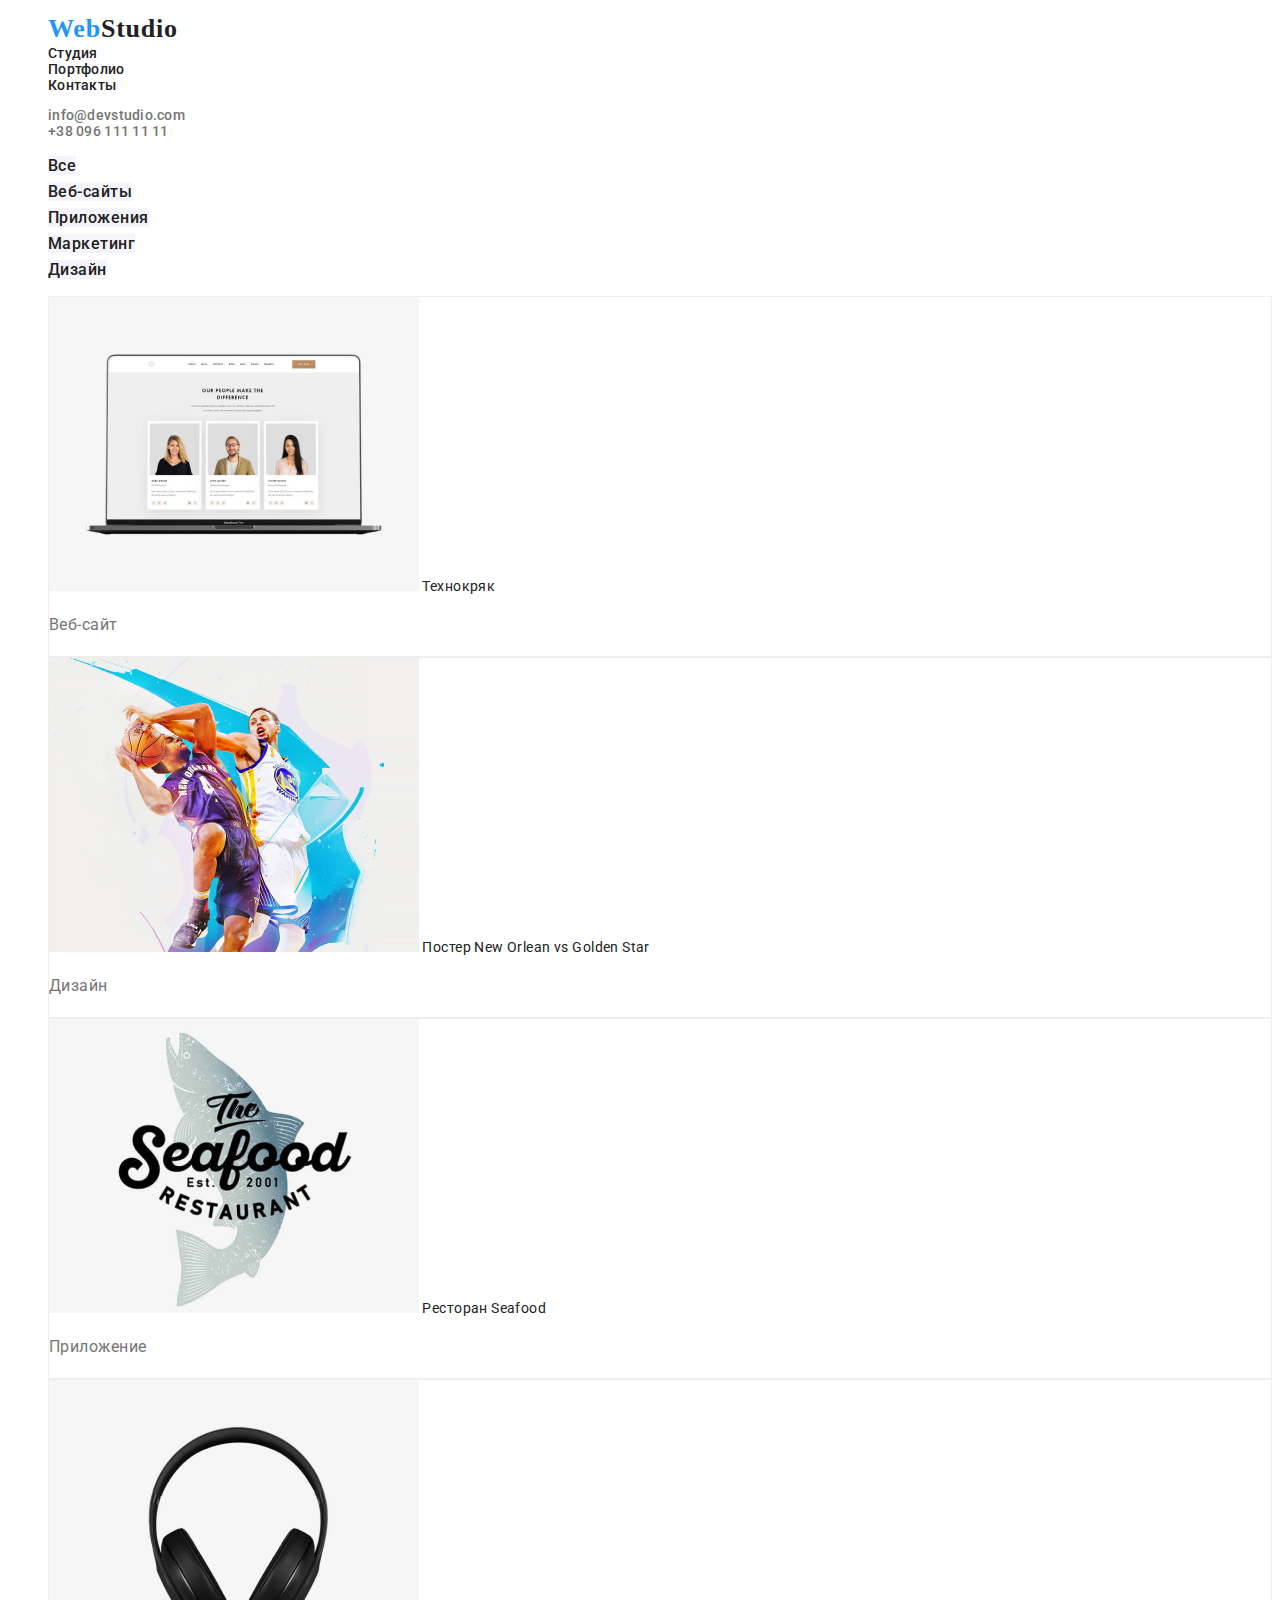
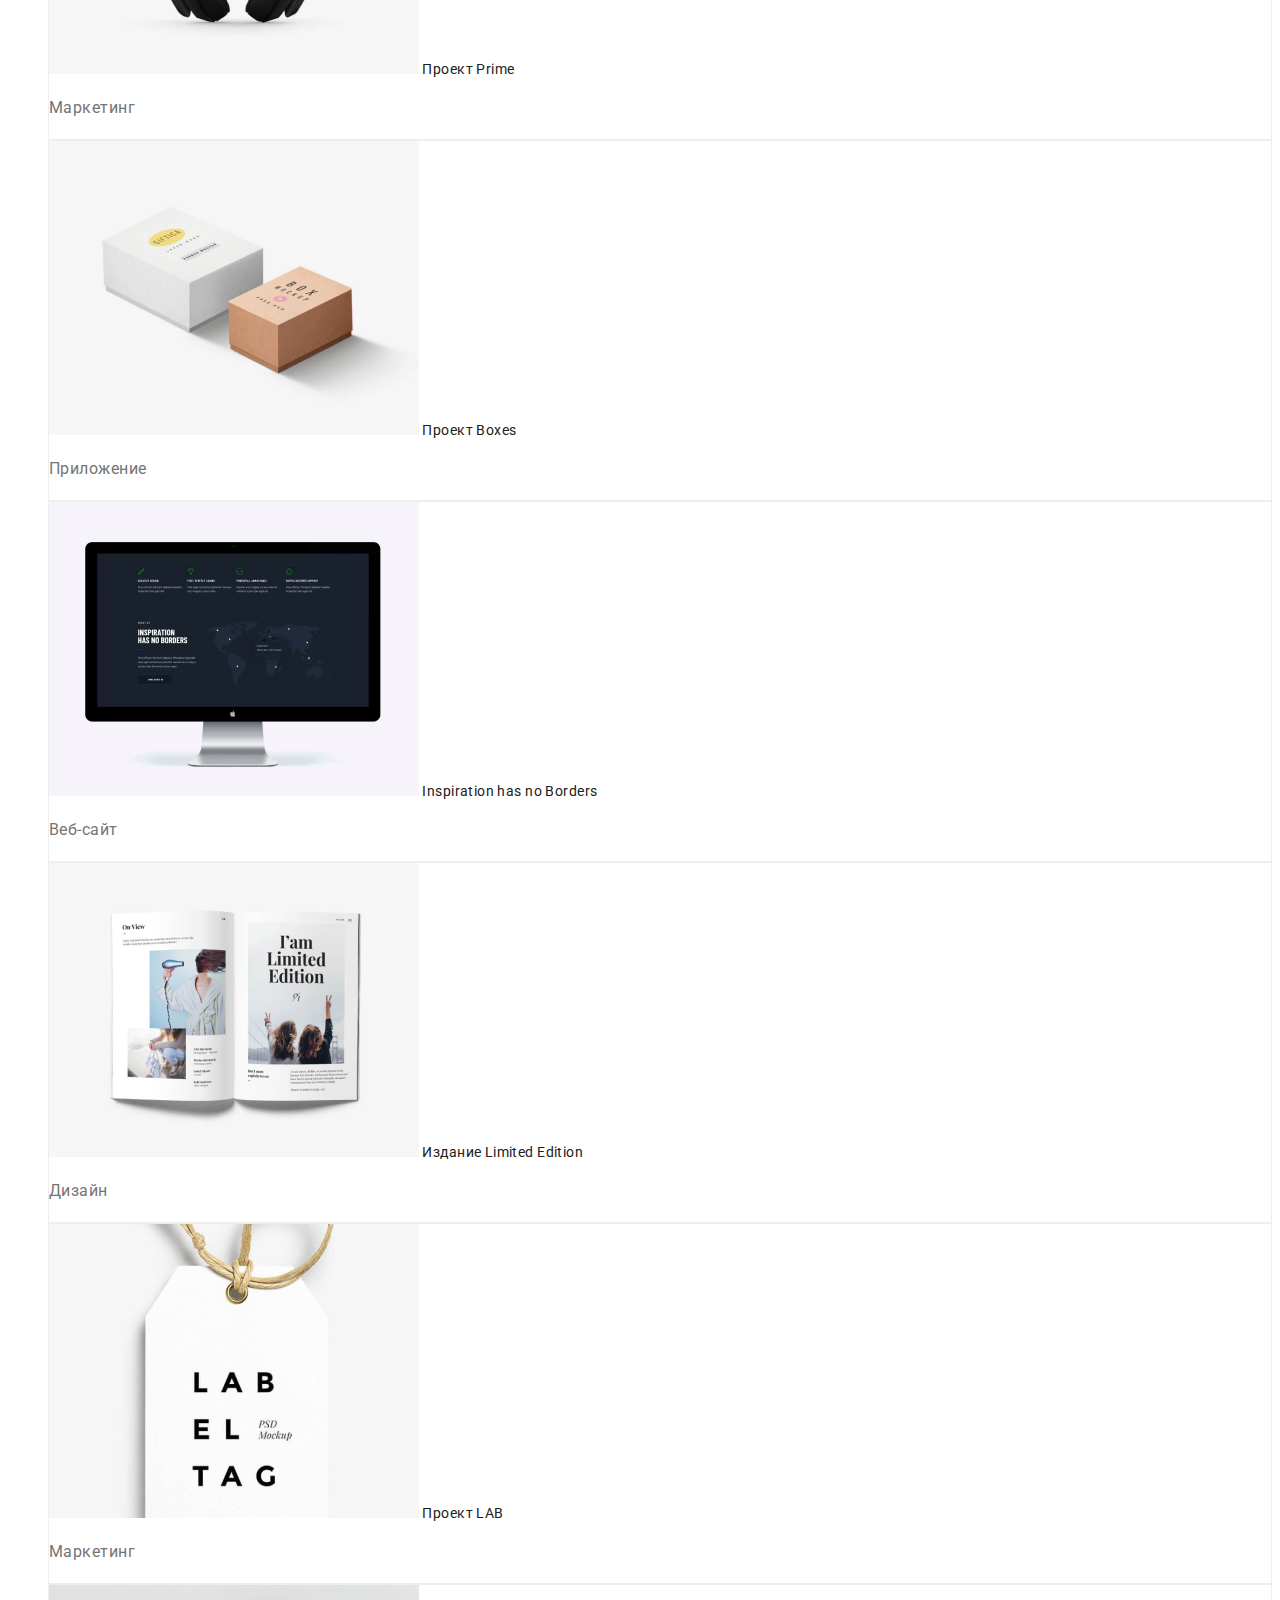
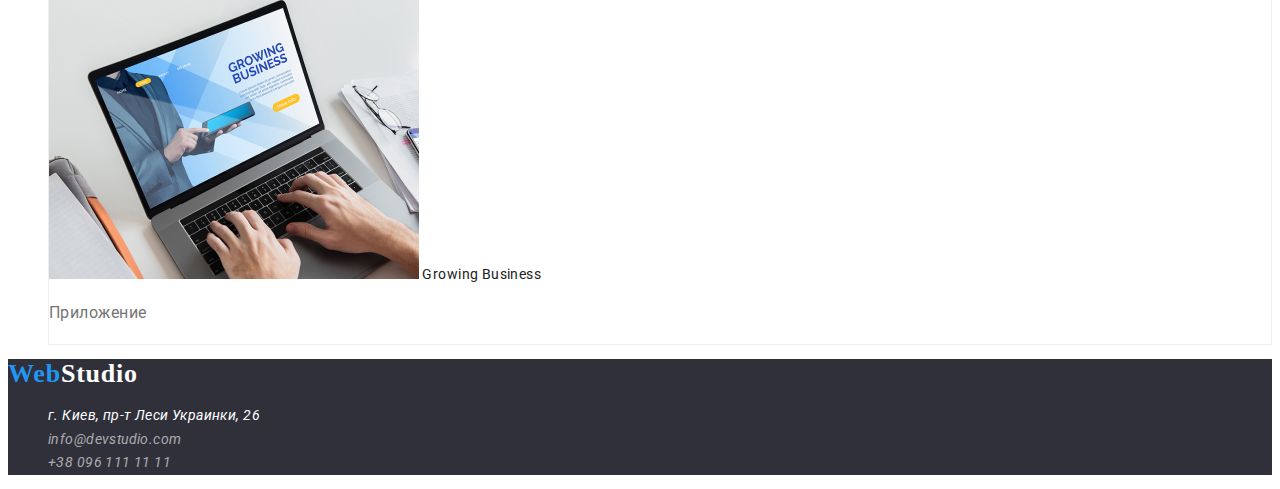
==== page.html @ d5e19ce3 "дз" ====
<!DOCTYPE html>
<html lang="ru">
<head>
    <meta charset="UTF-8">
    <meta name="viewport" content="width=device-width, initial-scale=1.0">
    <title>WebStudio</title>
    <link href="https://fonts.googleapis.com/css2?family=Roboto:ital,wght@0,500;1,400;1,700;1,900&display=swap" rel="stylesheet">
    <link rel="stylesheet" href="css/he-fo.css">
</head>
<body>
    <header>
        <nav>
          <ul>
            <li><a href="./" class="logo"><span class="blue">Web</span>Studio</a></li>
            <li><a href="#" class="link text-nav">Студия</a></li>
            <li><a href="page.html" class="link text-nav">Портфолио</a></li>
            <li><a href="#contacts" class="link text-nav">Контакты</a></li>
          </ul>
        </nav>
        <ul>
          <li><a href="mailto:info@devstudio.com" class="link address-header">info@devstudio.com</a></li>
          <li><a href="tel:380961111111" class="link address-header">+38 096 111 11 11</a></li>
        </ul>
    </header>
    <main>
            <ul>
                <li><a href="#" class="link a-services">Все</a></li>
                <li><a href="#" class="link a-services">Веб-сайты</a></li>
                <li><a href="#" class="link a-services">Приложения</a></li>
                <li><a href="#" class="link a-services">Маркетинг</a></li>
                <li><a href="#" class="link a-services">Дизайн</a></li>
            </ul>
        <ul>
            <li class="services">
                <img src="photo-page/img.jpg" alt="Веб-сайт">
                <a class="text-photo" href="#">Технокряк</a>
                <p class="text-photo-gray">Веб-сайт</p>
            </li>
            <li class="services">
                <img src="photo-page/img-1.jpg" alt="Дизайн">
                <a class="text-photo" href="#">Постер New Orlean vs Golden Star</a>
                <p class="text-photo-gray">Дизайн</p>
            </li>
            <li class="services">
                <img src="photo-page/img-2.jpg" alt="Приложение">
                <a class="text-photo" href="#">Ресторан Seafood</a>
                <p class="text-photo-gray">Приложение</p>
            </li>
            <li class="services">
                <img src="photo-page/img-3.jpg" alt="Маркетинг">
                <a class="text-photo" href="#">Проект Prime</a>
                <p class="text-photo-gray">Маркетинг</p>
            </li>
            <li class="services">
                <img src="photo-page/img-4.jpg" alt="Приложение">
                <a class="text-photo" href="#">Проект Boxes</a>
                <p class="text-photo-gray">Приложение</p>
            </li>
            <li class="services">
                <img src="photo-page/img-5.jpg" alt="Веб-сайт">
                <a class="text-photo" href="#">Inspiration has no Borders</a>
                <p class="text-photo-gray">Веб-сайт</p>
            </li>
            <li class="services">
                <img src="photo-page/img-6.jpg" alt="Дизайн">
                <a class="text-photo" href="#">Издание Limited Edition</a>
                <p class="text-photo-gray">Дизайн</p>
            </li>
            <li class="services">
                <img src="photo-page/img-7.jpg" alt="Маркетинг">
                <a class="text-photo" href="#">Проект LAB</a>
                <p class="text-photo-gray">Маркетинг</p>
            </li>
            <li class="services">
                <img src="photo-page/img-8.jpg" alt="Приложение">
                <a class="text-photo" href="#">Growing Business</a>
                <p class="text-photo-gray">Приложение</p>
            </li>
        </ul>
    </main>
    <footer class="footer">
        <a href="./index.html" class="footer-logo"><span class="blue">Web</span>Studio</a>
        <address class="footer-address">
          <ul>
            <li>
              <a href="https://goo.gl/maps/GqUUFyfEdXHanACt6" class="link map">г. Киев, пр-т Леси Украинки, 26</a>
            </li>
            <li>
              <a id="contacts" href="mailto:info@devstudio.com" class="link footer-link">info@devstudio.com</a>
            </li>
            <li>
              <a href="tel:380961111111" class="link footer-link">+38 096 111 11 11</a>
            </li>
          </ul>
        </address>
      </footer>

    
</body>
</html>
---- css/he-fo.css ----
body {
    font-family: 'Roboto', sans-serif;
    color:var(--main--text--color) ;
    font-size: 14px;
    letter-spacing: 0.03em;
}
li {
    list-style-type: none;
}
/* основной цвет #757575;*/
/* вторичный цвет #212121;*/
/* акцент #2196F3;*/
/* белый #FFFFFF */
/* фон героя #2F303A; */
/* фон кнопок #F5F4FA; */
:root {
    --main--text--color: #757575;
    --secondary--text--color: #212121;
    --accent-color:#2196F3;
    --white--color:#FFFFFF;
    --background--color:#2F303A;
}
.link{
    text-decoration: none;
    color: inherit;
}
.link:focus,
.link:hover {
    color: var(--accent-color);
}
.blue {
    color: var(--accent-color);
    
}
.logo {
    font-family: Raleway;
    color: var(--secondary--text--color);
    text-decoration: none;
    font-weight: bold;
    font-size: 26px;
    line-height: 1.19;
    letter-spacing: 0.03em;
}
.text-nav {
    color: var(--secondary--text--color);
    font-weight: 500;
    line-height: 14px;
    letter-spacing: 0.02em;
}
.address-header {
    font-weight: 500;
    line-height: 16px;
    letter-spacing: 0.02em;
}
.a-services {
    color: var(--secondary--text--color);
    background-color:#F5F4FA; ;
    font-weight: 500;
    font-size: 16px;
    line-height: 1.62;
    letter-spacing: 0.03em;
}
.a-services:hover, 
.a-services:focus {
    background-color:var(--accent-color);
    color: var(--white--color);
}
.services {
    border: 1px solid #EEEEEE;
}
.text-photo {
    text-decoration: none;
    color: var(--secondary--text--color);
}
.text-photo-gray {
    font-size: 16px;
    line-height: 1.87;
    letter-spacing: 0.03em;
}
.footer {
    background-color: var(--background--color);
}
.footer-logo {
    font-family: Raleway;
    color: var(--white--color);
    text-decoration: none;
    font-weight: bold;
    font-size: 26px;
    line-height: 1.19;
    letter-spacing: 0.03em;
}
.footer-address{
    line-height: 1.71;
    letter-spacing: 0.03em;
}
.map {
    color: var(--white--color);
}
.footer-link {
    color: rgba(255, 255, 255, 0.6);
}
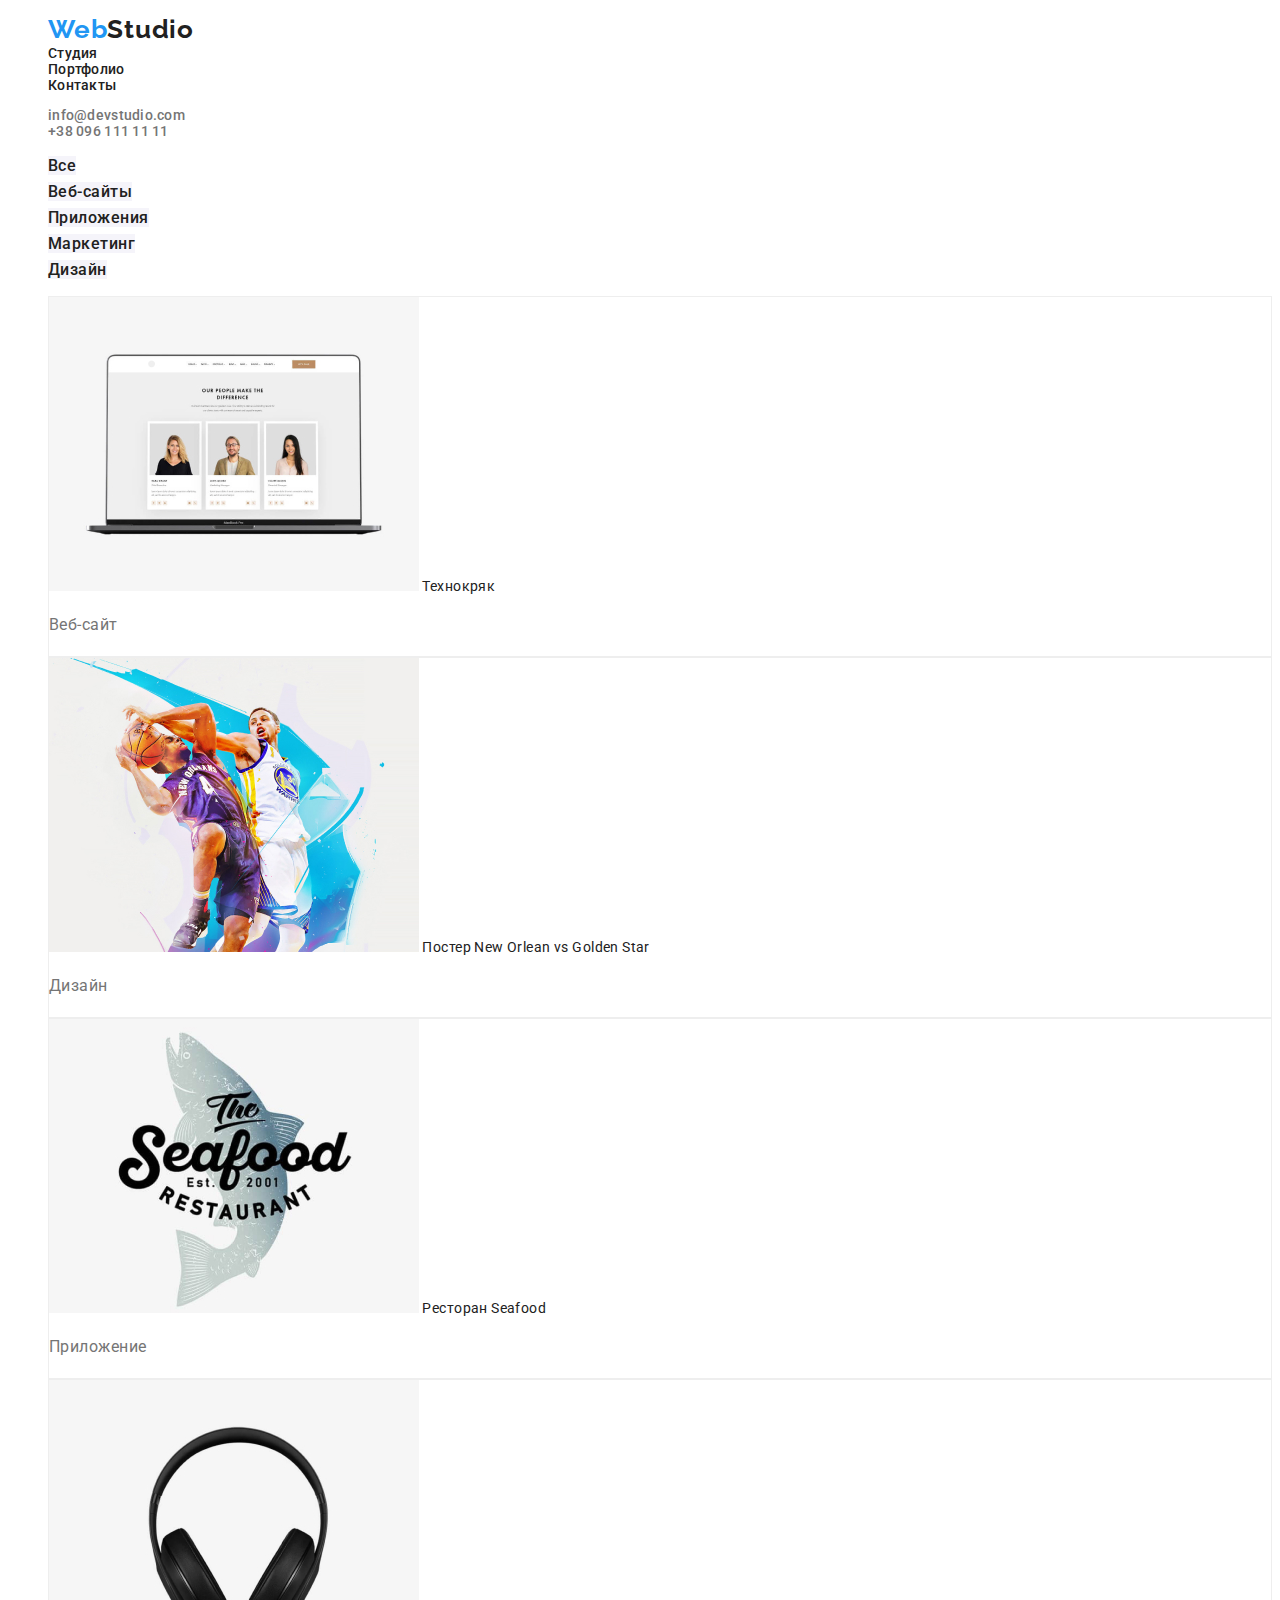
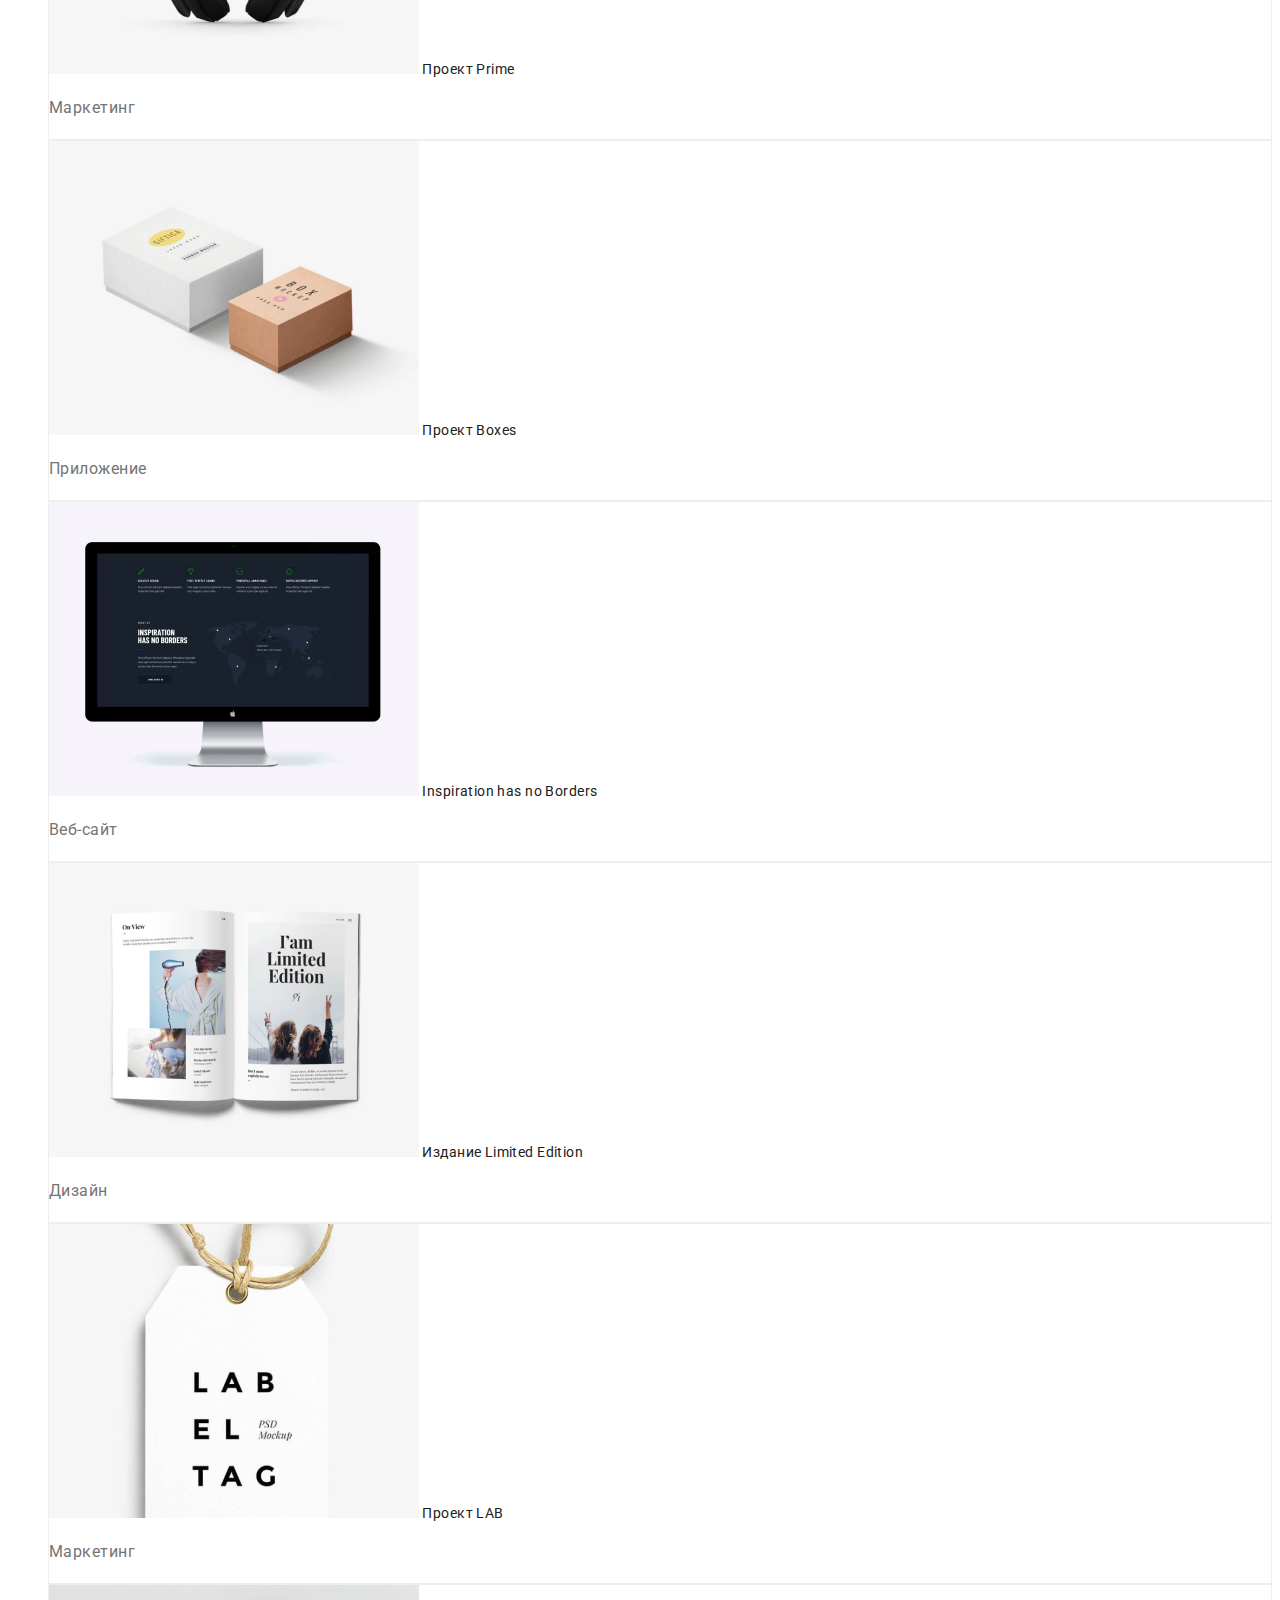
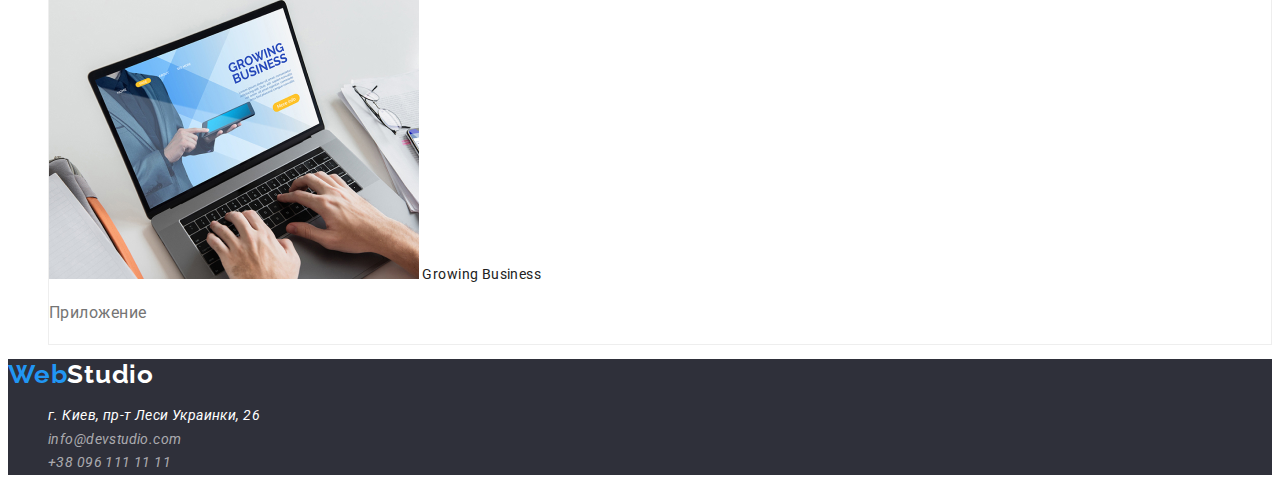
==== commit d68e4daa: "dz" ====
--- a/page.html
+++ b/page.html
@@ -4,6 +4,7 @@
     <meta charset="UTF-8">
     <meta name="viewport" content="width=device-width, initial-scale=1.0">
     <title>WebStudio</title>
+    <link href="https://fonts.googleapis.com/css2?family=Raleway:wght@700&display=swap" rel="stylesheet">
     <link href="https://fonts.googleapis.com/css2?family=Roboto:ital,wght@0,500;1,400;1,700;1,900&display=swap" rel="stylesheet">
     <link rel="stylesheet" href="css/he-fo.css">
 </head>
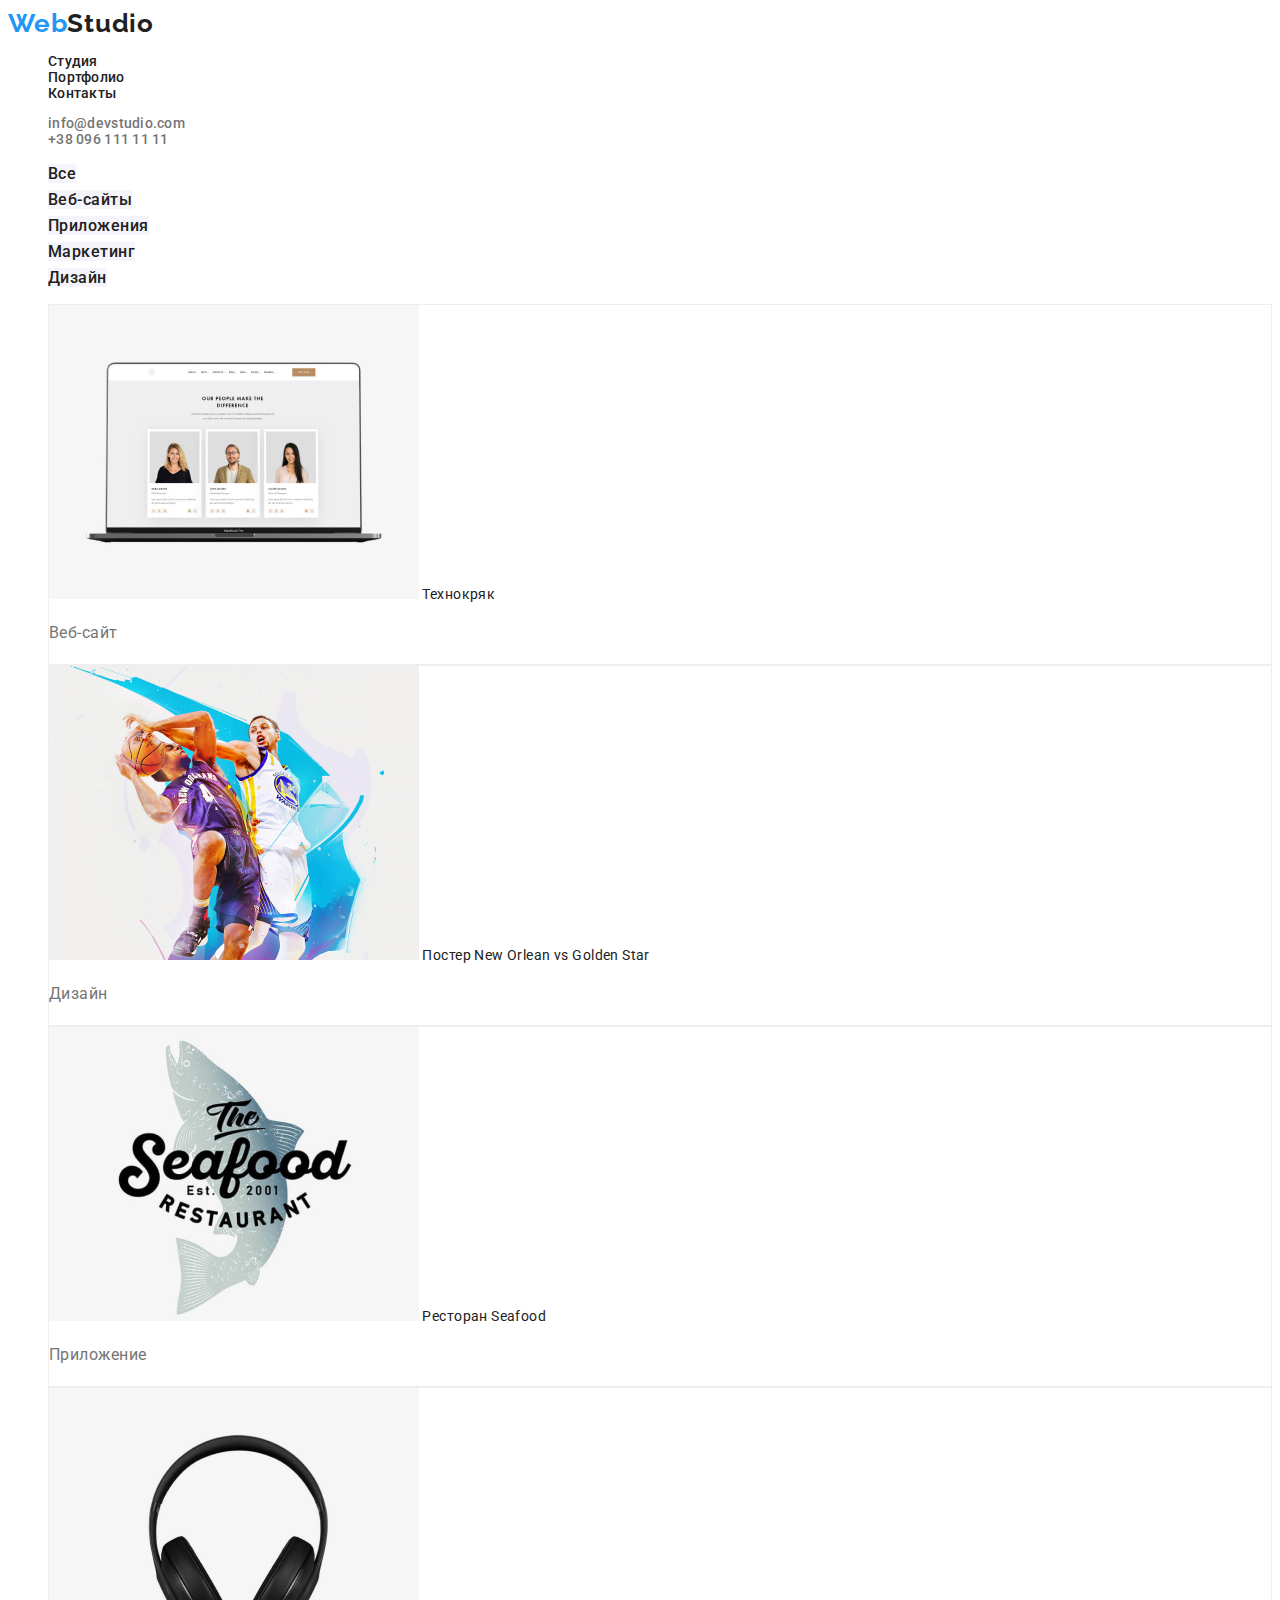
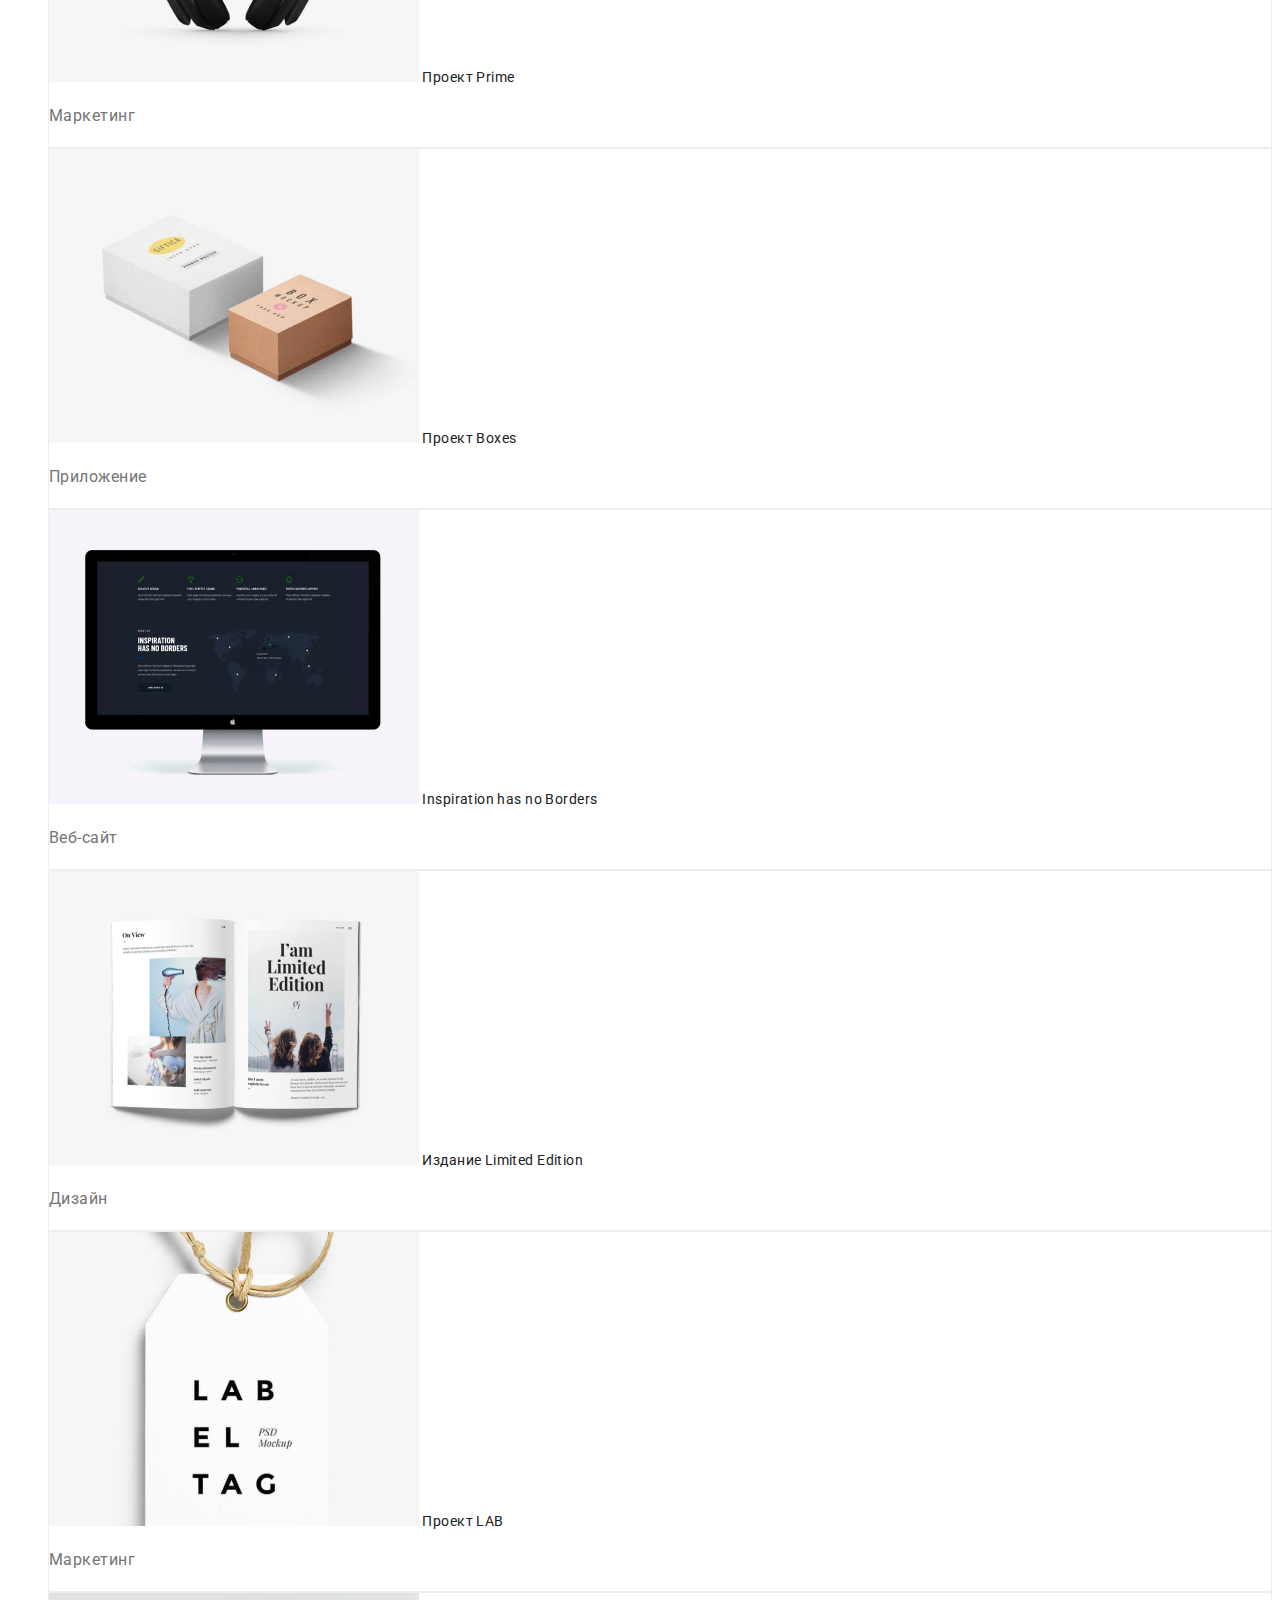
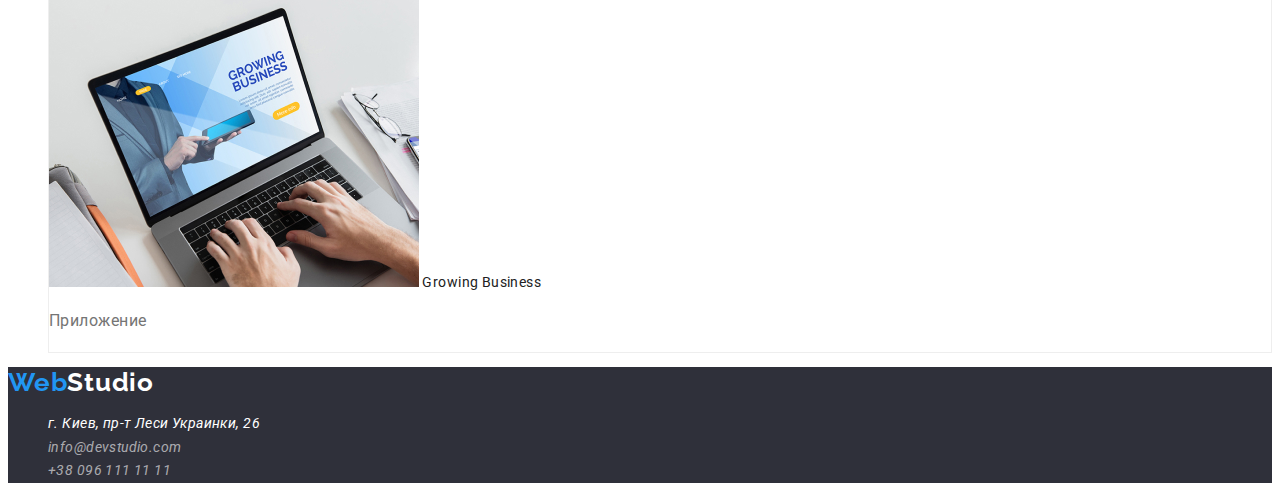
==== commit 2eb45133: "d" ====
--- a/page.html
+++ b/page.html
@@ -11,8 +11,8 @@
 <body>
     <header>
         <nav>
+          <a href="./" class="logo"><span class="blue">Web</span>Studio</a>
           <ul>
-            <li><a href="./" class="logo"><span class="blue">Web</span>Studio</a></li>
             <li><a href="#" class="link text-nav">Студия</a></li>
             <li><a href="page.html" class="link text-nav">Портфолио</a></li>
             <li><a href="#contacts" class="link text-nav">Контакты</a></li>
@@ -33,47 +33,47 @@
             </ul>
         <ul>
             <li class="services">
-                <img src="photo-page/img.jpg" alt="Веб-сайт">
+                <img src="image/photo-page/img.jpg" alt="Веб-сайт">
                 <a class="text-photo" href="#">Технокряк</a>
                 <p class="text-photo-gray">Веб-сайт</p>
             </li>
             <li class="services">
-                <img src="photo-page/img-1.jpg" alt="Дизайн">
+                <img src="image/photo-page/img-1.jpg" alt="Дизайн">
                 <a class="text-photo" href="#">Постер New Orlean vs Golden Star</a>
                 <p class="text-photo-gray">Дизайн</p>
             </li>
             <li class="services">
-                <img src="photo-page/img-2.jpg" alt="Приложение">
+                <img src="image/photo-page/img-2.jpg" alt="Приложение">
                 <a class="text-photo" href="#">Ресторан Seafood</a>
                 <p class="text-photo-gray">Приложение</p>
             </li>
             <li class="services">
-                <img src="photo-page/img-3.jpg" alt="Маркетинг">
+                <img src="image/photo-page/img-3.jpg" alt="Маркетинг">
                 <a class="text-photo" href="#">Проект Prime</a>
                 <p class="text-photo-gray">Маркетинг</p>
             </li>
             <li class="services">
-                <img src="photo-page/img-4.jpg" alt="Приложение">
+                <img src="image/photo-page/img-4.jpg" alt="Приложение">
                 <a class="text-photo" href="#">Проект Boxes</a>
                 <p class="text-photo-gray">Приложение</p>
             </li>
             <li class="services">
-                <img src="photo-page/img-5.jpg" alt="Веб-сайт">
+                <img src="image/photo-page/img-5.jpg" alt="Веб-сайт">
                 <a class="text-photo" href="#">Inspiration has no Borders</a>
                 <p class="text-photo-gray">Веб-сайт</p>
             </li>
             <li class="services">
-                <img src="photo-page/img-6.jpg" alt="Дизайн">
+                <img src="image/photo-page/img-6.jpg" alt="Дизайн">
                 <a class="text-photo" href="#">Издание Limited Edition</a>
                 <p class="text-photo-gray">Дизайн</p>
             </li>
             <li class="services">
-                <img src="photo-page/img-7.jpg" alt="Маркетинг">
+                <img src="image/photo-page/img-7.jpg" alt="Маркетинг">
                 <a class="text-photo" href="#">Проект LAB</a>
                 <p class="text-photo-gray">Маркетинг</p>
             </li>
             <li class="services">
-                <img src="photo-page/img-8.jpg" alt="Приложение">
+                <img src="image/photo-page/img-8.jpg" alt="Приложение">
                 <a class="text-photo" href="#">Growing Business</a>
                 <p class="text-photo-gray">Приложение</p>
             </li>
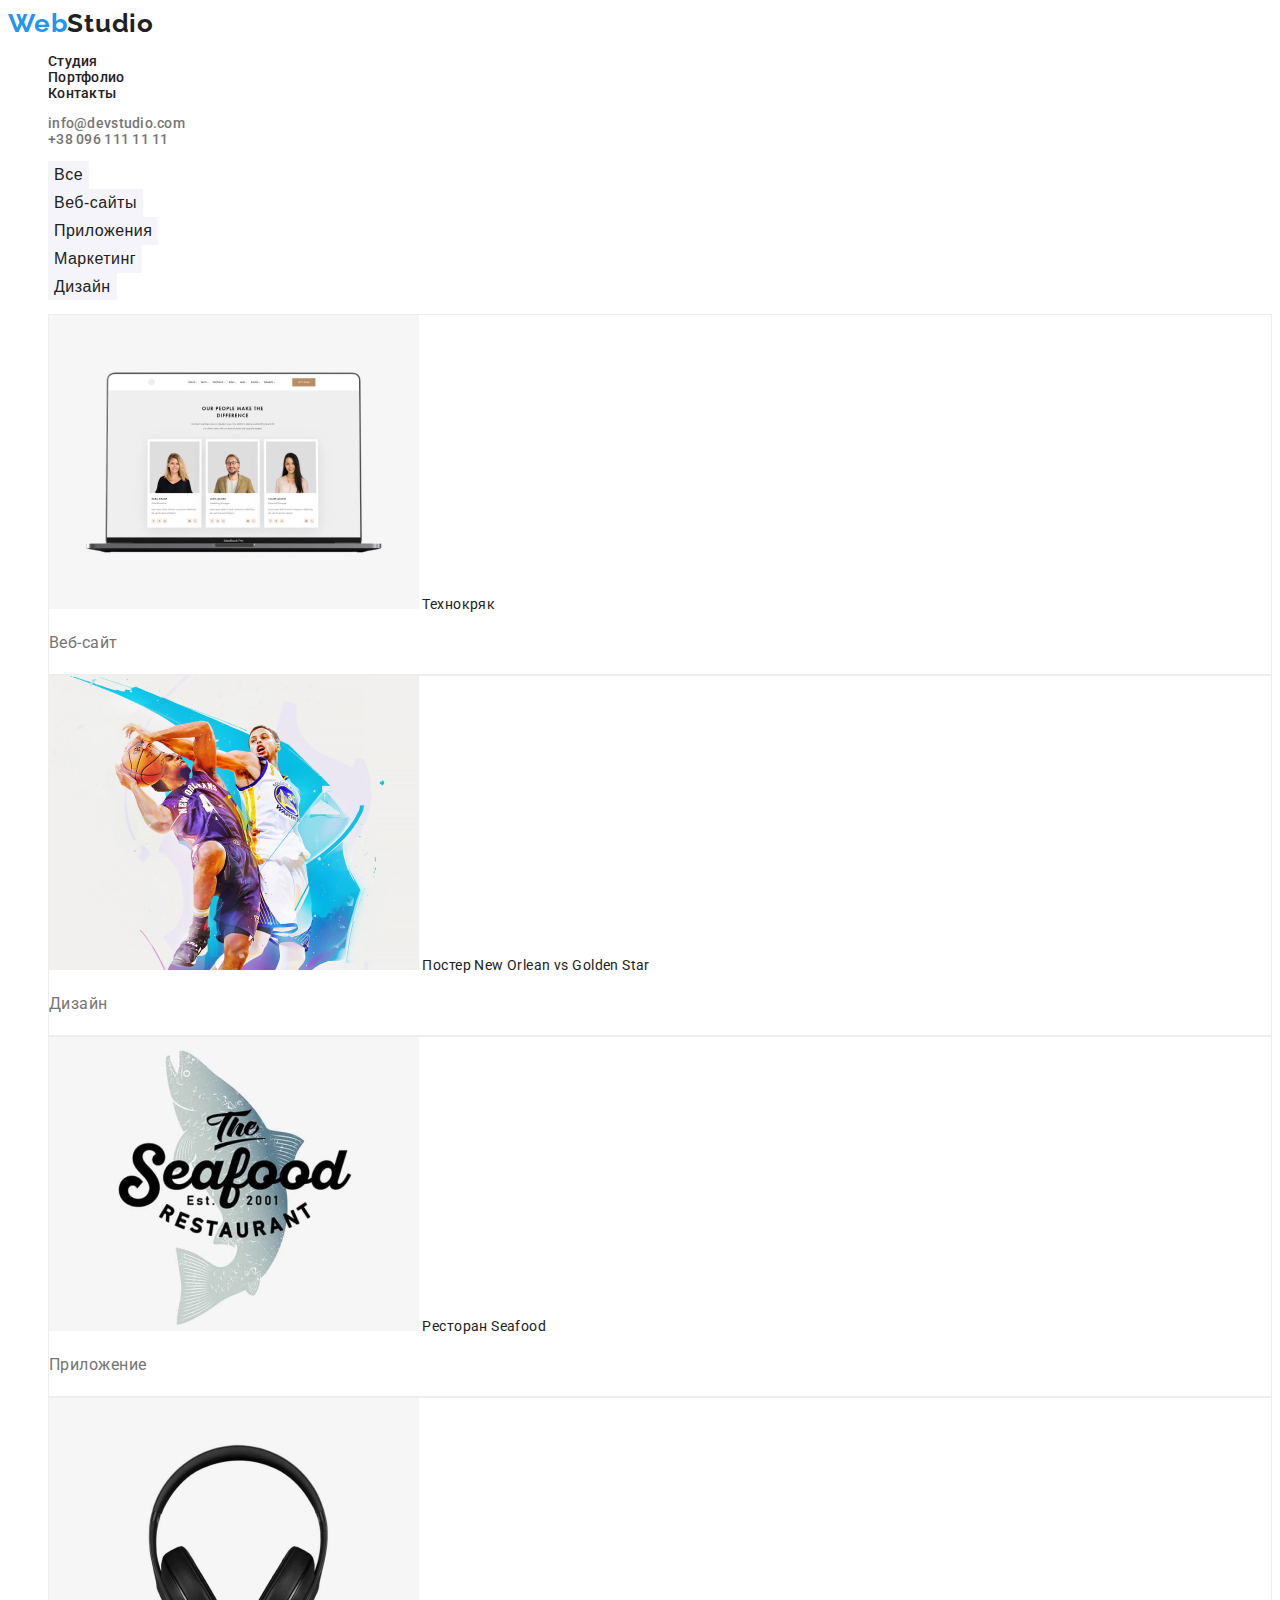
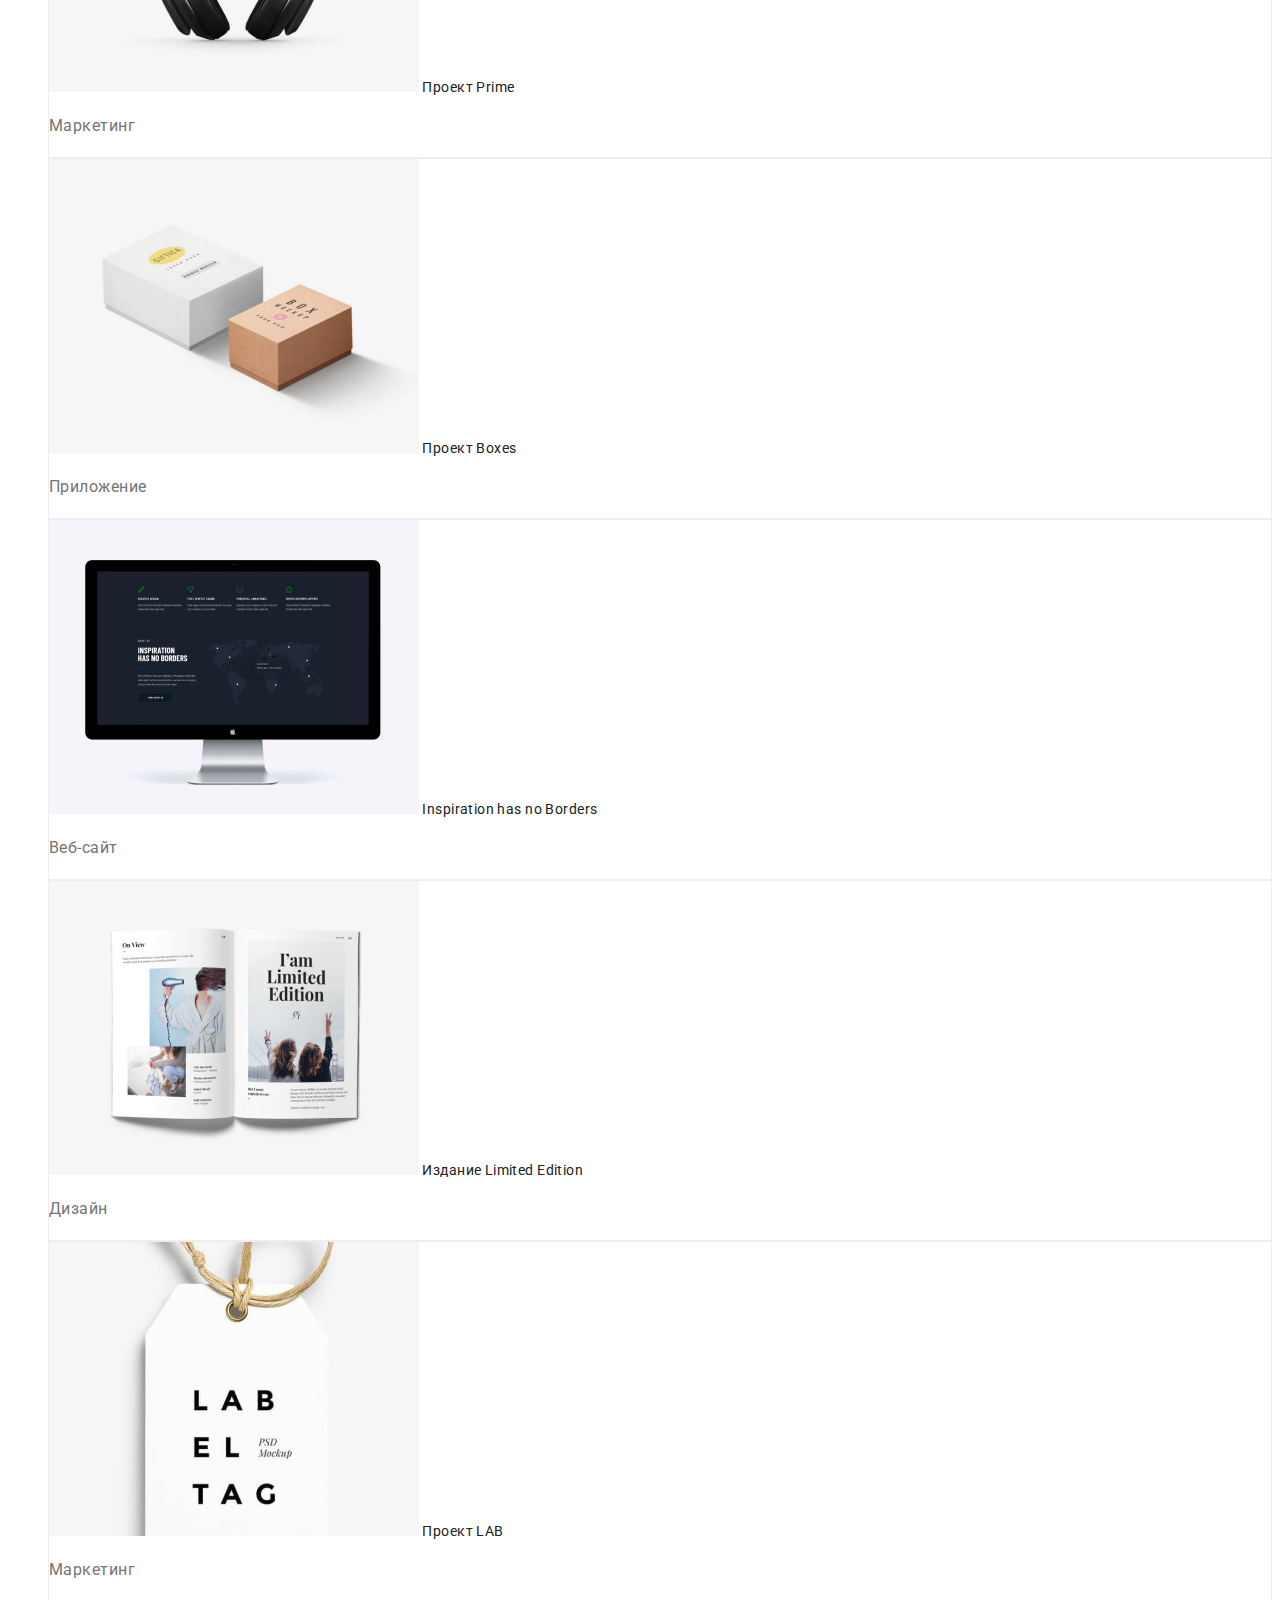
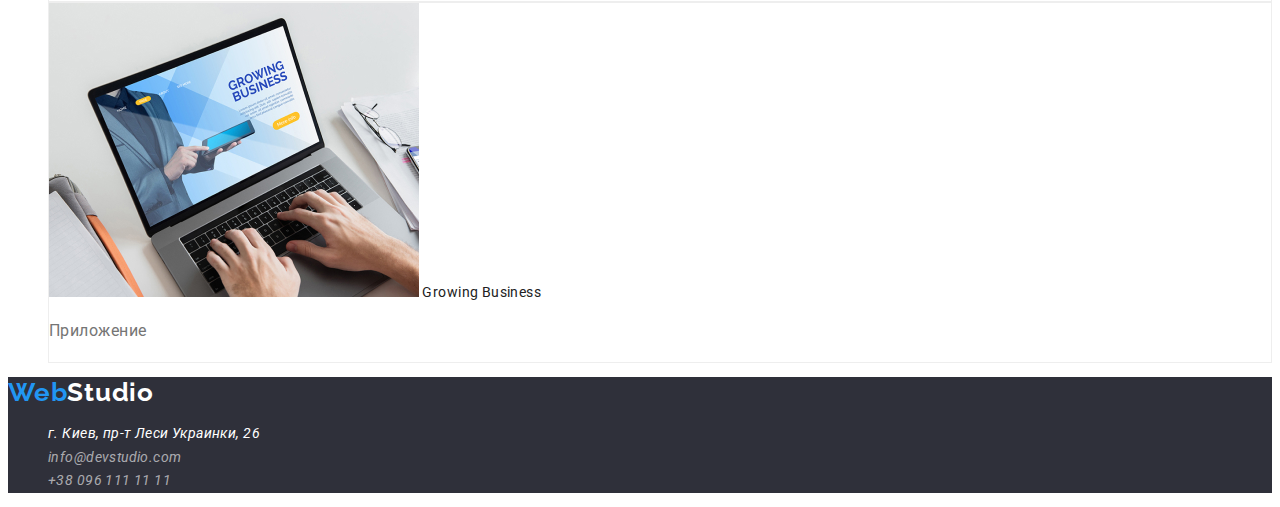
==== commit 1f8d7020: "d" ====
--- a/page.html
+++ b/page.html
@@ -25,11 +25,11 @@
     </header>
     <main>
             <ul>
-                <li><a href="#" class="link a-services">Все</a></li>
-                <li><a href="#" class="link a-services">Веб-сайты</a></li>
-                <li><a href="#" class="link a-services">Приложения</a></li>
-                <li><a href="#" class="link a-services">Маркетинг</a></li>
-                <li><a href="#" class="link a-services">Дизайн</a></li>
+                <li><button href="#" class="a-services">Все</button></li>
+                <li><button href="#" class="a-services">Веб-сайты</button></li>
+                <li><button href="#" class="a-services">Приложения</button></li>
+                <li><button href="#" class="a-services">Маркетинг</button></li>
+                <li><button href="#" class="a-services">Дизайн</button></li>
             </ul>
         <ul>
             <li class="services">
--- a/css/he-fo.css
+++ b/css/he-fo.css
@@ -54,7 +54,8 @@
 }
 .a-services {
     color: var(--secondary--text--color);
-    background-color:#F5F4FA; ;
+    background-color:#F5F4FA;
+    border: none;
     font-weight: 500;
     font-size: 16px;
     line-height: 1.62;
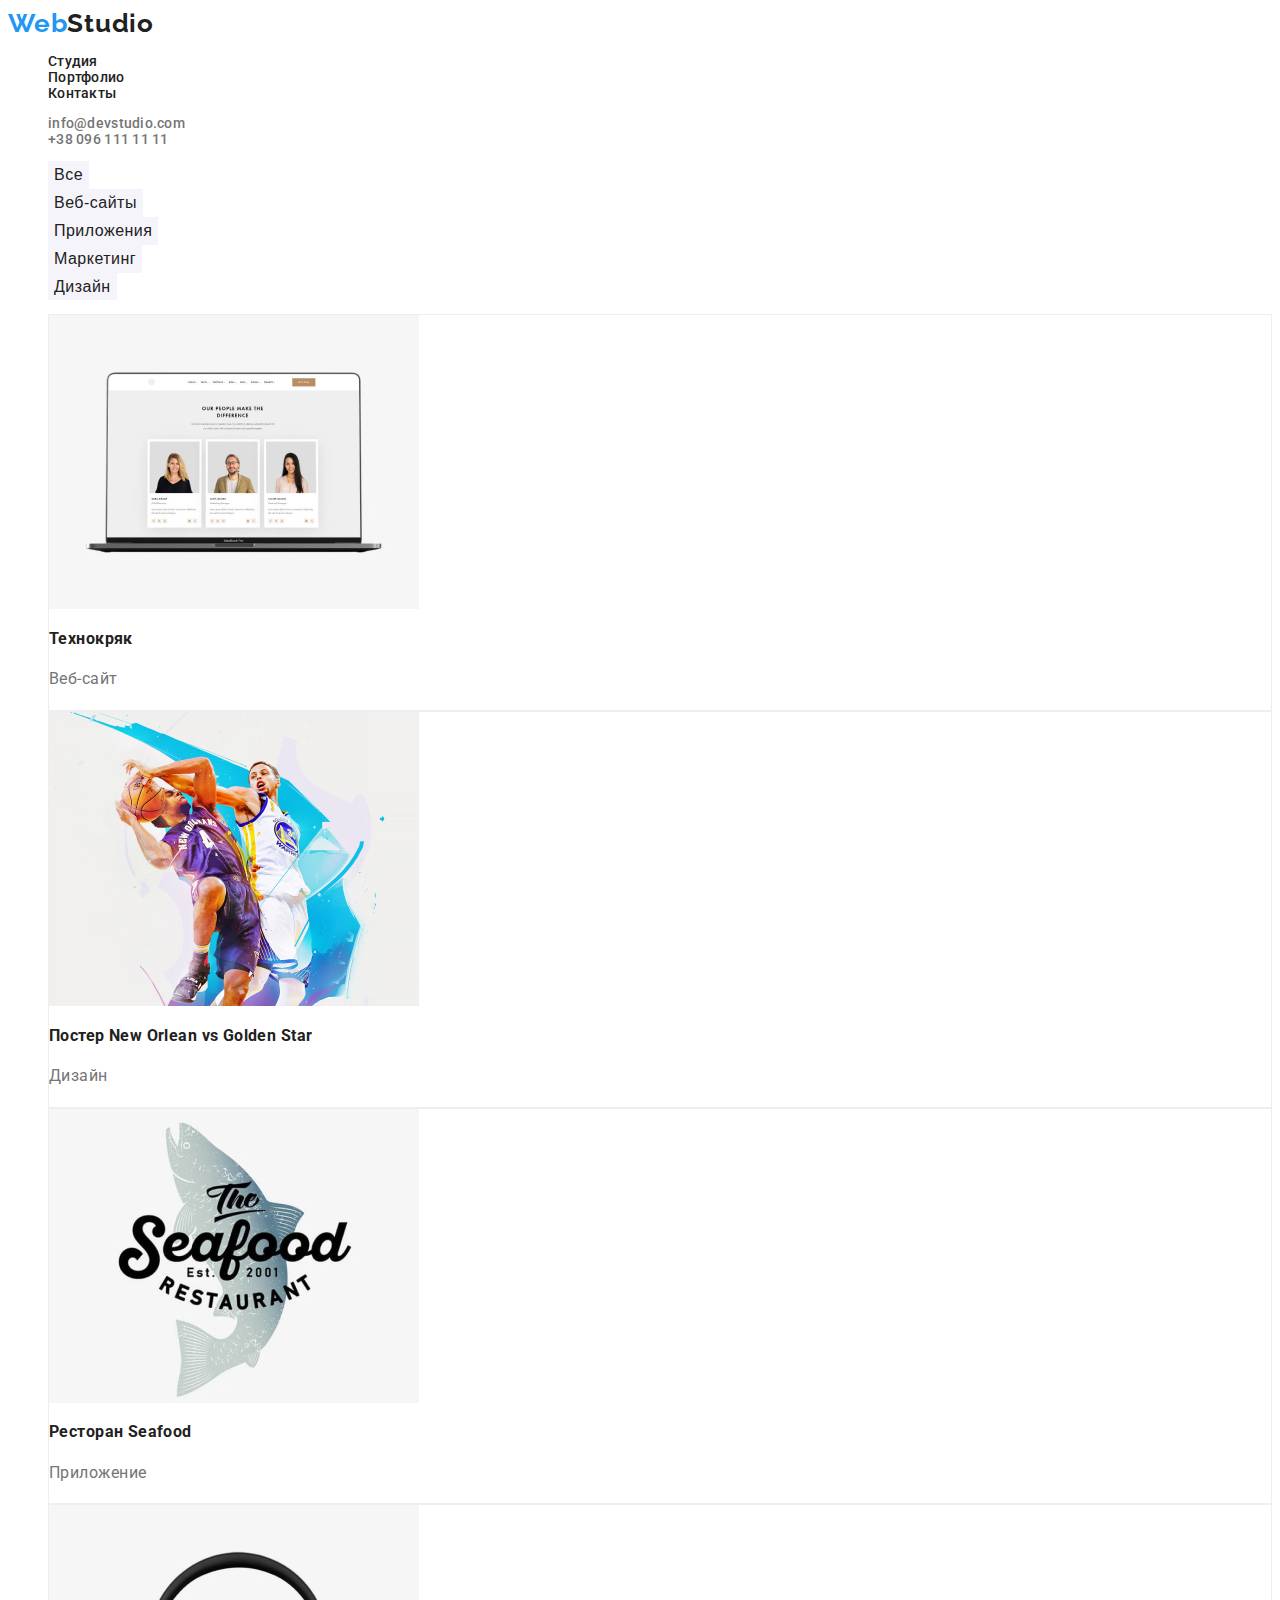
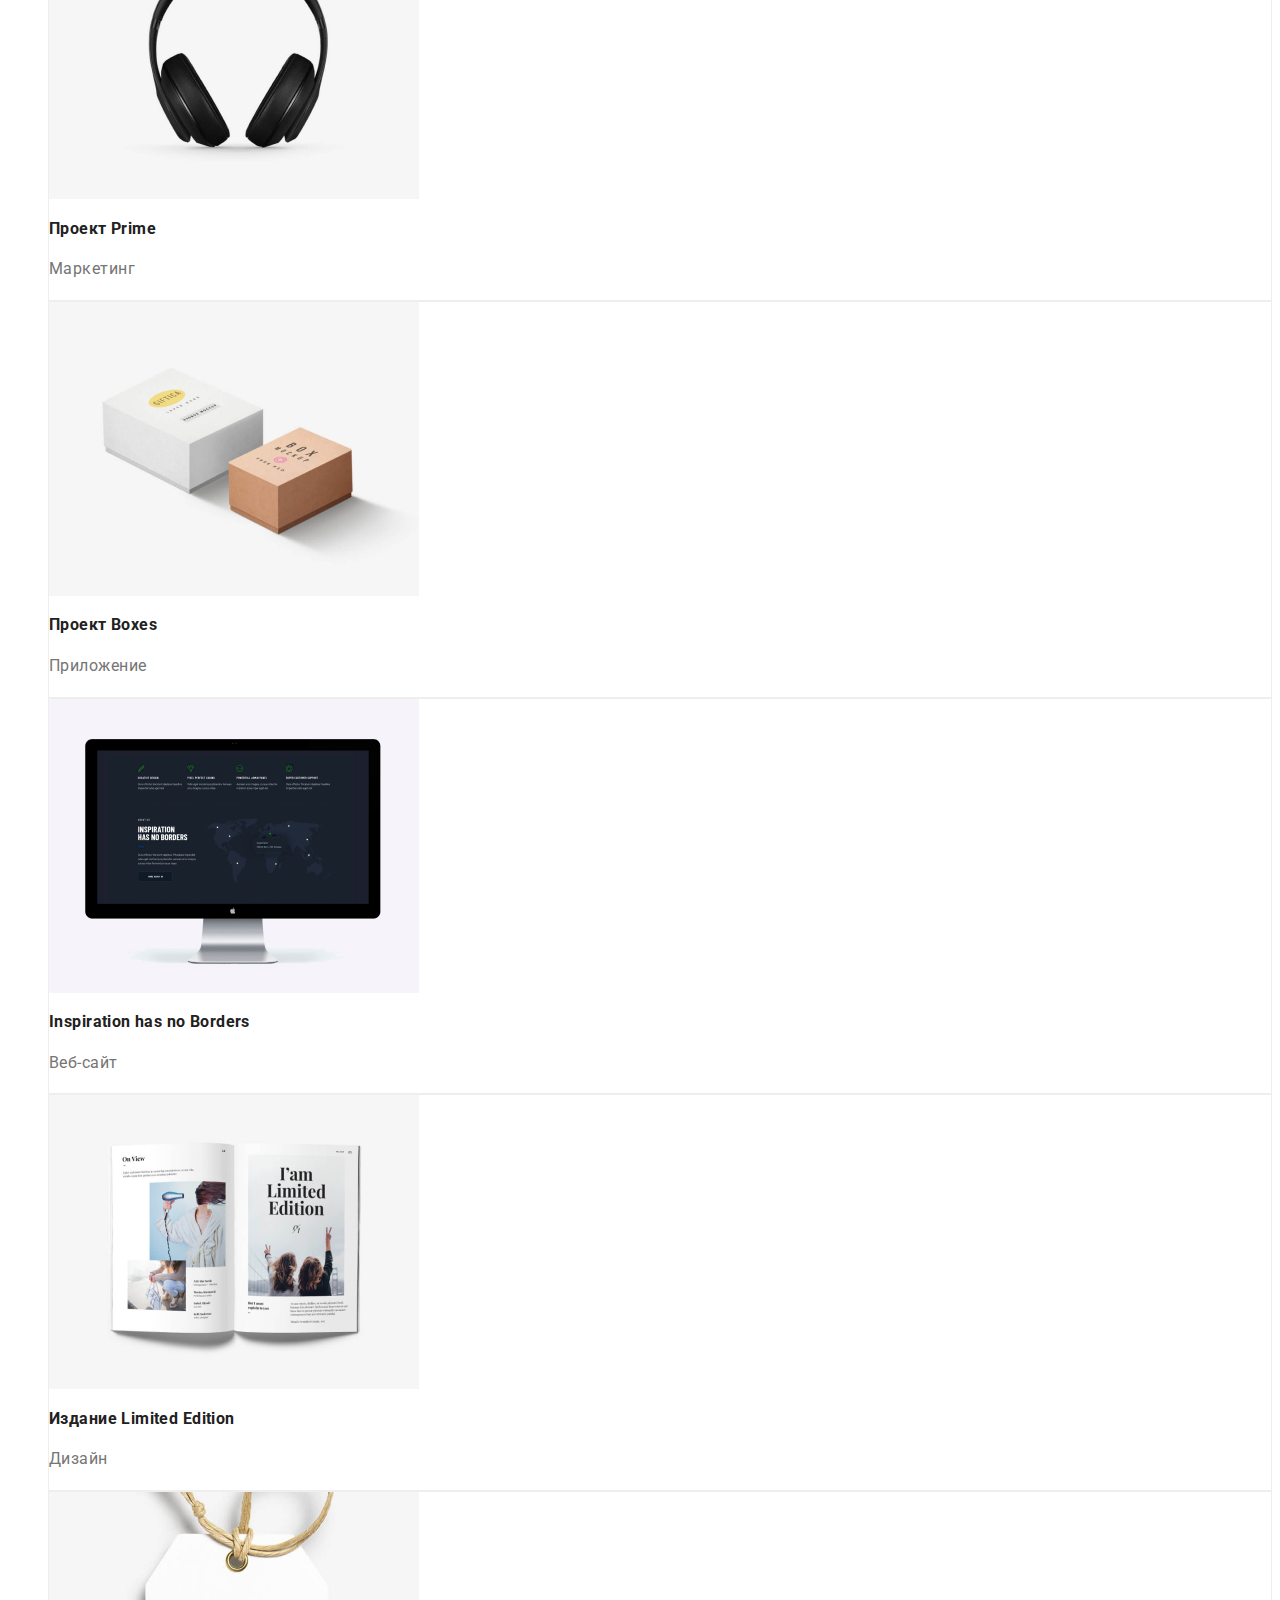
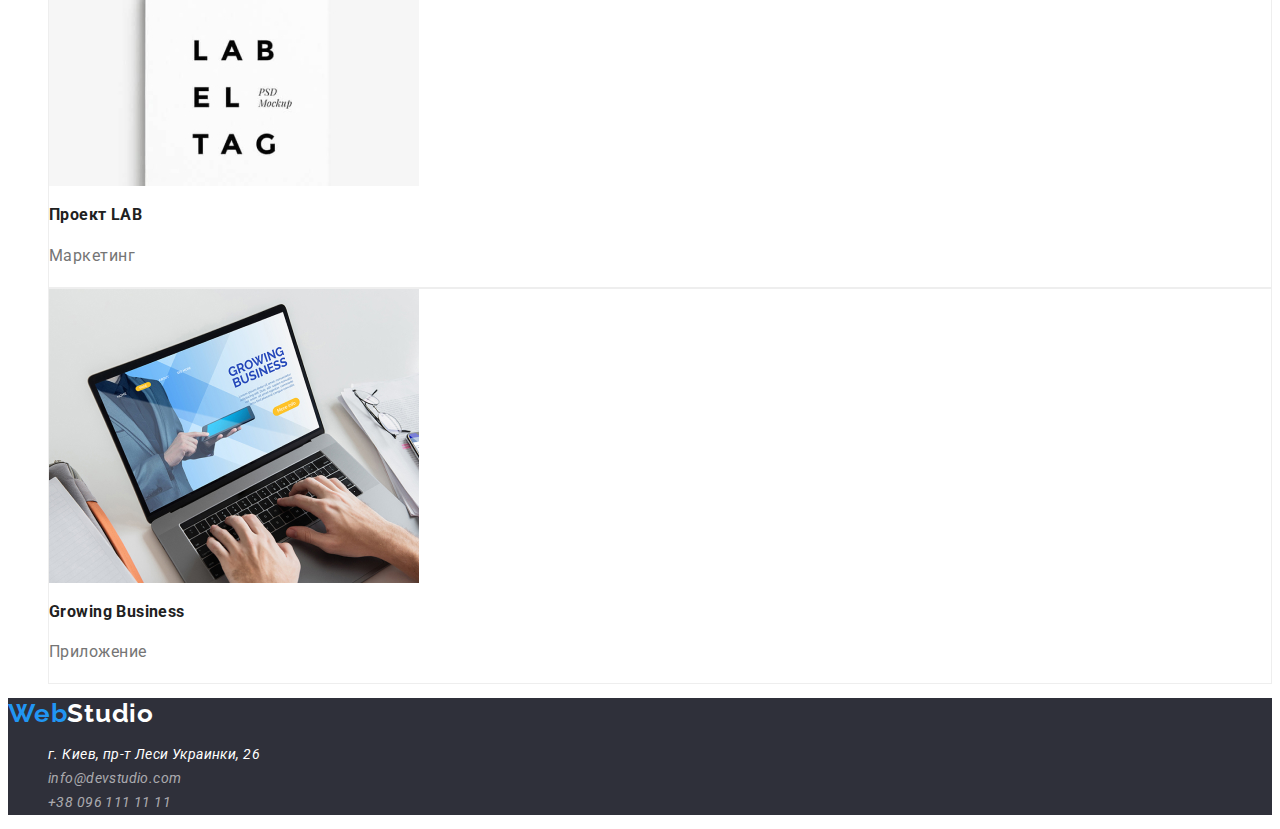
==== commit f9979e85: "p" ====
--- a/page.html
+++ b/page.html
@@ -33,48 +33,48 @@
             </ul>
         <ul>
             <li class="services">
-                <img src="image/photo-page/img.jpg" alt="Веб-сайт">
-                <a class="text-photo" href="#">Технокряк</a>
+                <img src="image/photo-page/img.jpg" width="370px" height="294px" alt="Веб-сайт">
+                <h3 class="text-photo" href="#">Технокряк</h3>
                 <p class="text-photo-gray">Веб-сайт</p>
             </li>
             <li class="services">
-                <img src="image/photo-page/img-1.jpg" alt="Дизайн">
-                <a class="text-photo" href="#">Постер New Orlean vs Golden Star</a>
+                <img src="image/photo-page/img-1.jpg" width="370px" height="294px" alt="Дизайн">
+                <h3 class="text-photo" href="#">Постер New Orlean vs Golden Star</h3>
                 <p class="text-photo-gray">Дизайн</p>
             </li>
             <li class="services">
-                <img src="image/photo-page/img-2.jpg" alt="Приложение">
-                <a class="text-photo" href="#">Ресторан Seafood</a>
+                <img src="image/photo-page/img-2.jpg" width="370px" height="294px" alt="Приложение">
+                <h3 class="text-photo" href="#">Ресторан Seafood</h3>
                 <p class="text-photo-gray">Приложение</p>
             </li>
             <li class="services">
-                <img src="image/photo-page/img-3.jpg" alt="Маркетинг">
-                <a class="text-photo" href="#">Проект Prime</a>
+                <img src="image/photo-page/img-3.jpg" width="370px" height="294px" alt="Маркетинг">
+                <h3 class="text-photo" href="#">Проект Prime</h3>
                 <p class="text-photo-gray">Маркетинг</p>
             </li>
             <li class="services">
-                <img src="image/photo-page/img-4.jpg" alt="Приложение">
-                <a class="text-photo" href="#">Проект Boxes</a>
+                <img src="image/photo-page/img-4.jpg" width="370px" height="294px" alt="Приложение">
+                <h3 class="text-photo" href="#">Проект Boxes</h3>
                 <p class="text-photo-gray">Приложение</p>
             </li>
             <li class="services">
-                <img src="image/photo-page/img-5.jpg" alt="Веб-сайт">
-                <a class="text-photo" href="#">Inspiration has no Borders</a>
+                <img src="image/photo-page/img-5.jpg" width="370px" height="294px" alt="Веб-сайт">
+                <h3 class="text-photo" href="#">Inspiration has no Borders</h3>
                 <p class="text-photo-gray">Веб-сайт</p>
             </li>
             <li class="services">
-                <img src="image/photo-page/img-6.jpg" alt="Дизайн">
-                <a class="text-photo" href="#">Издание Limited Edition</a>
+                <img src="image/photo-page/img-6.jpg" width="370px" height="294px" alt="Дизайн">
+                <h3 class="text-photo" href="#">Издание Limited Edition</h3>
                 <p class="text-photo-gray">Дизайн</p>
             </li>
             <li class="services">
-                <img src="image/photo-page/img-7.jpg" alt="Маркетинг">
-                <a class="text-photo" href="#">Проект LAB</a>
+                <img src="image/photo-page/img-7.jpg" width="370px" height="294px" alt="Маркетинг">
+                <h3 class="text-photo" href="#">Проект LAB</h3>
                 <p class="text-photo-gray">Маркетинг</p>
             </li>
             <li class="services">
-                <img src="image/photo-page/img-8.jpg" alt="Приложение">
-                <a class="text-photo" href="#">Growing Business</a>
+                <img src="image/photo-page/img-8.jpg" width="370px" height="294px" alt="Приложение">
+                <h3 class="text-photo" href="#">Growing Business</h3>
                 <p class="text-photo-gray">Приложение</p>
             </li>
         </ul>
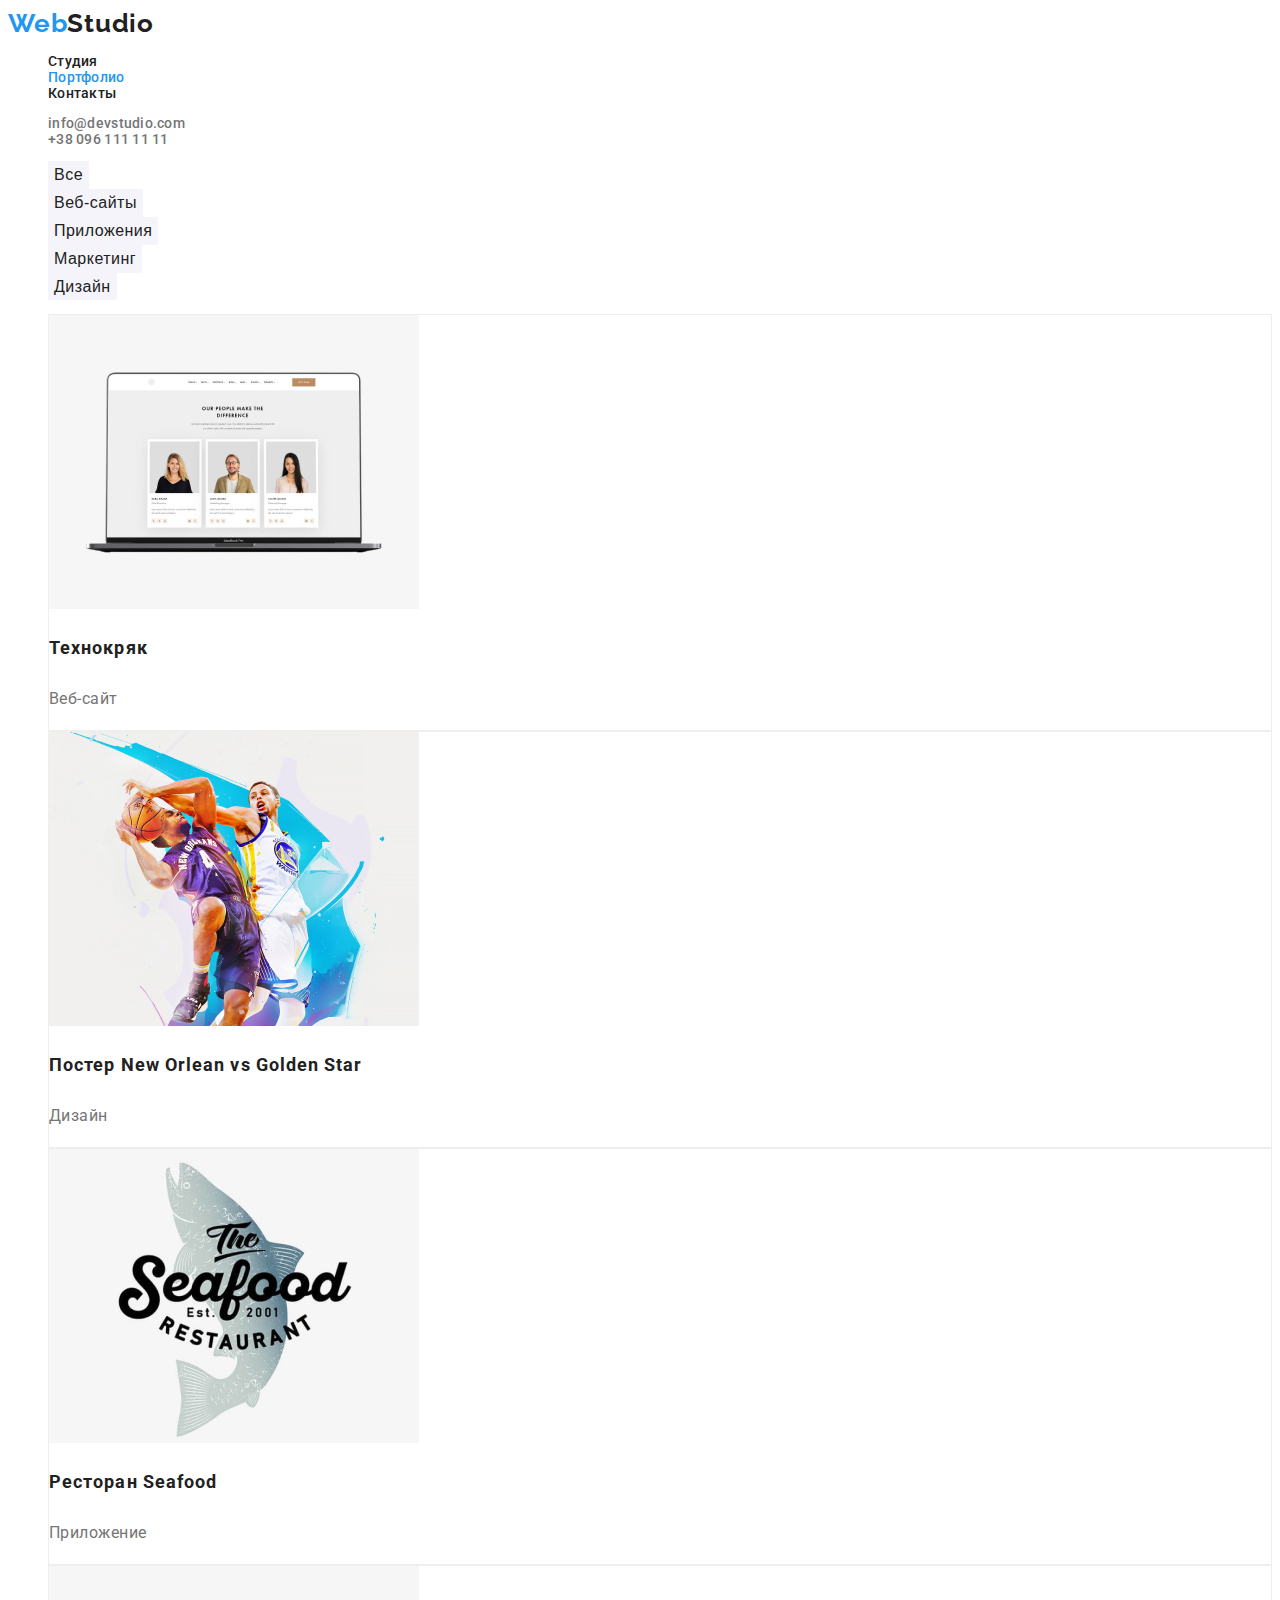
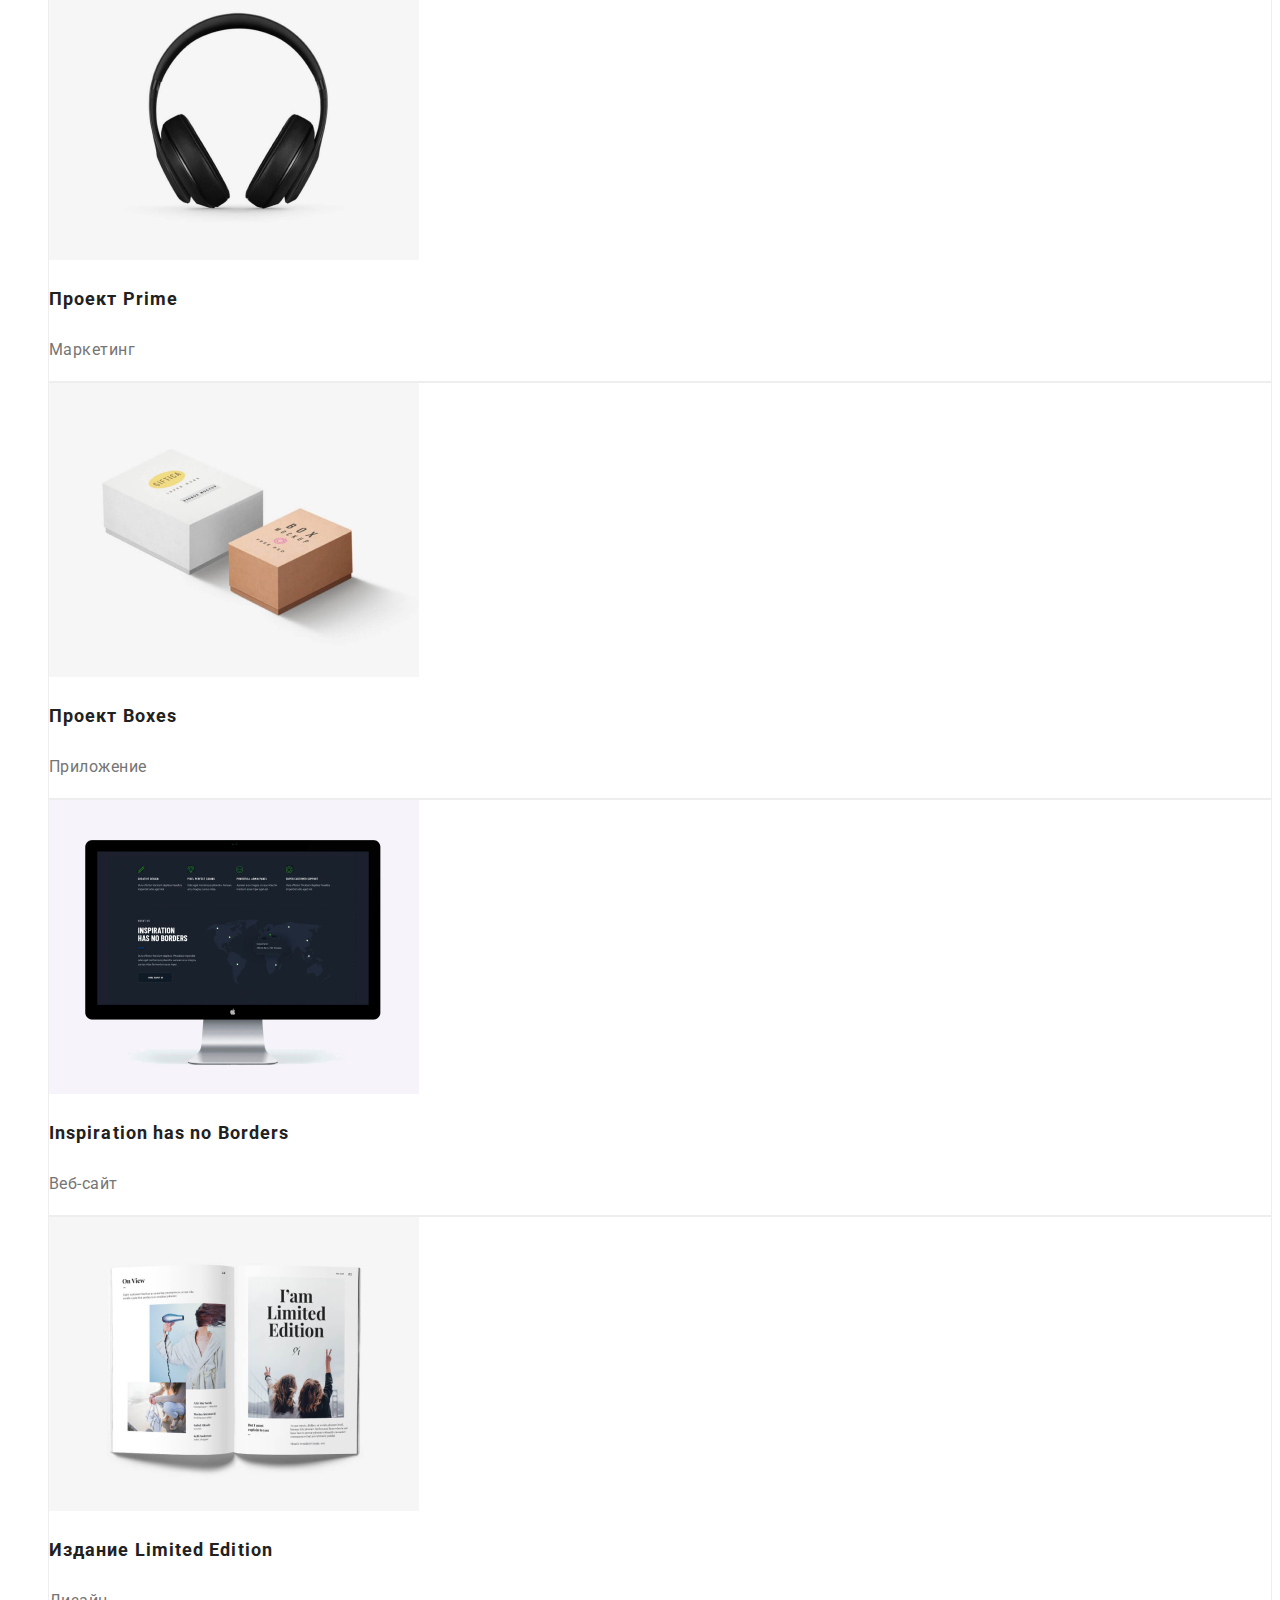
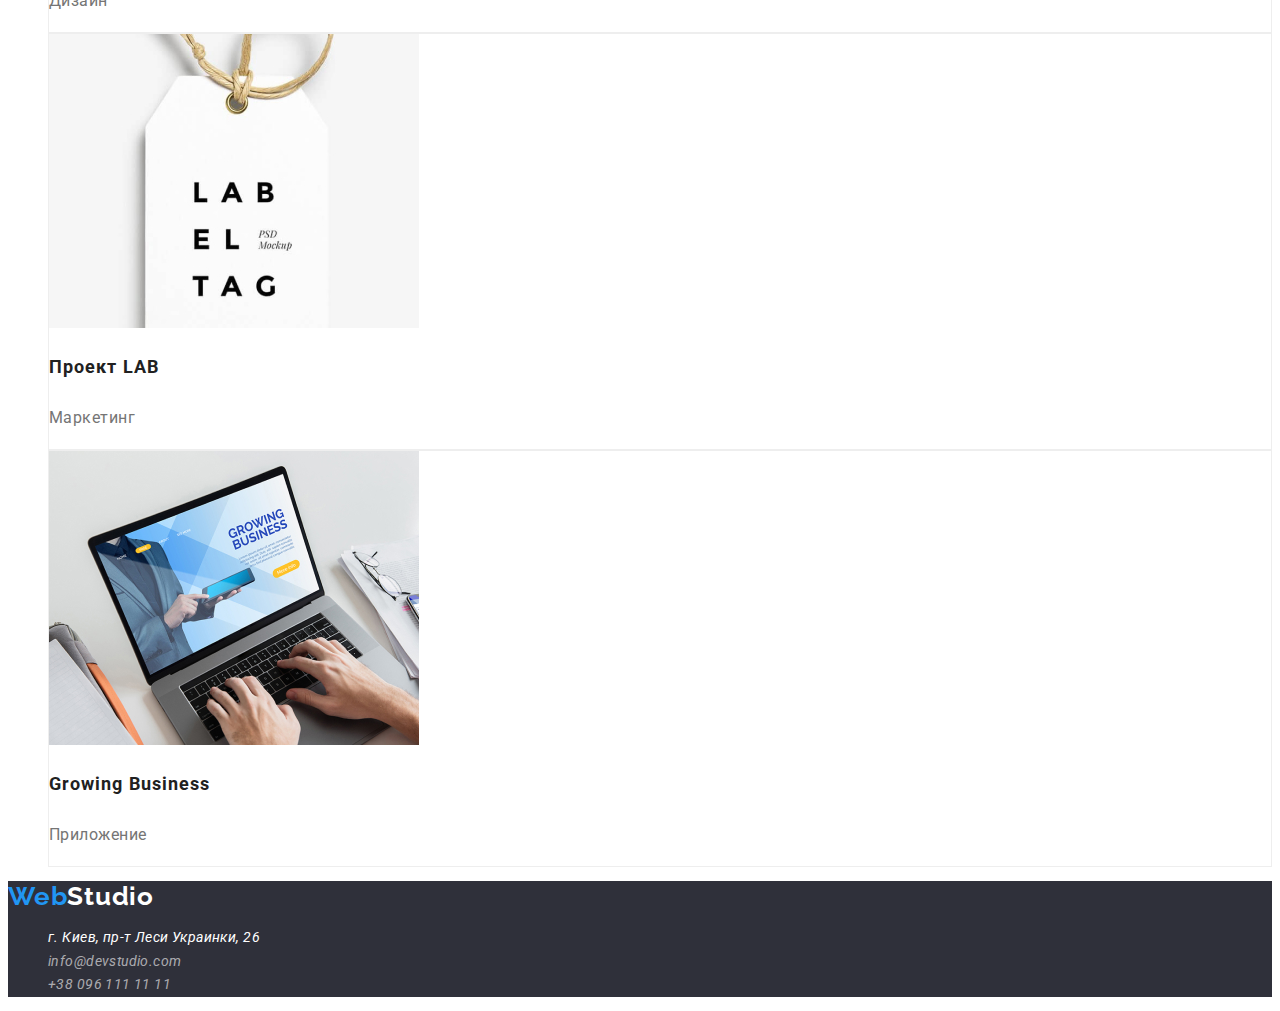
==== commit e767c151: "dz" ====
--- a/page.html
+++ b/page.html
@@ -13,8 +13,8 @@
         <nav>
           <a href="./" class="logo"><span class="blue">Web</span>Studio</a>
           <ul>
-            <li><a href="#" class="link text-nav">Студия</a></li>
-            <li><a href="page.html" class="link text-nav">Портфолио</a></li>
+            <li><a href="./" class="text-nav link">Студия</a></li>
+            <li><a href="page.html" class="link text-nav color-here">Портфолио</a></li>
             <li><a href="#contacts" class="link text-nav">Контакты</a></li>
           </ul>
         </nav>
--- a/css/he-fo.css
+++ b/css/he-fo.css
@@ -33,7 +33,7 @@
     
 }
 .logo {
-    font-family: Raleway;
+    font-family: Raleway, sans-serif;
     color: var(--secondary--text--color);
     text-decoration: none;
     font-weight: bold;
@@ -47,6 +47,9 @@
     line-height: 14px;
     letter-spacing: 0.02em;
 }
+.color-here {
+    color: var(--accent-color);
+} 
 .address-header {
     font-weight: 500;
     line-height: 16px;
@@ -71,7 +74,11 @@
 }
 .text-photo {
     text-decoration: none;
+    font-weight: 700;
     color: var(--secondary--text--color);
+    font-size: 18px;
+    line-height: 2.00;
+    letter-spacing: 0.06em;
 }
 .text-photo-gray {
     font-size: 16px;
@@ -80,6 +87,8 @@
 }
 .footer {
     background-color: var(--background--color);
+    font-style: normal;
+
 }
 .footer-logo {
     font-family: Raleway;
